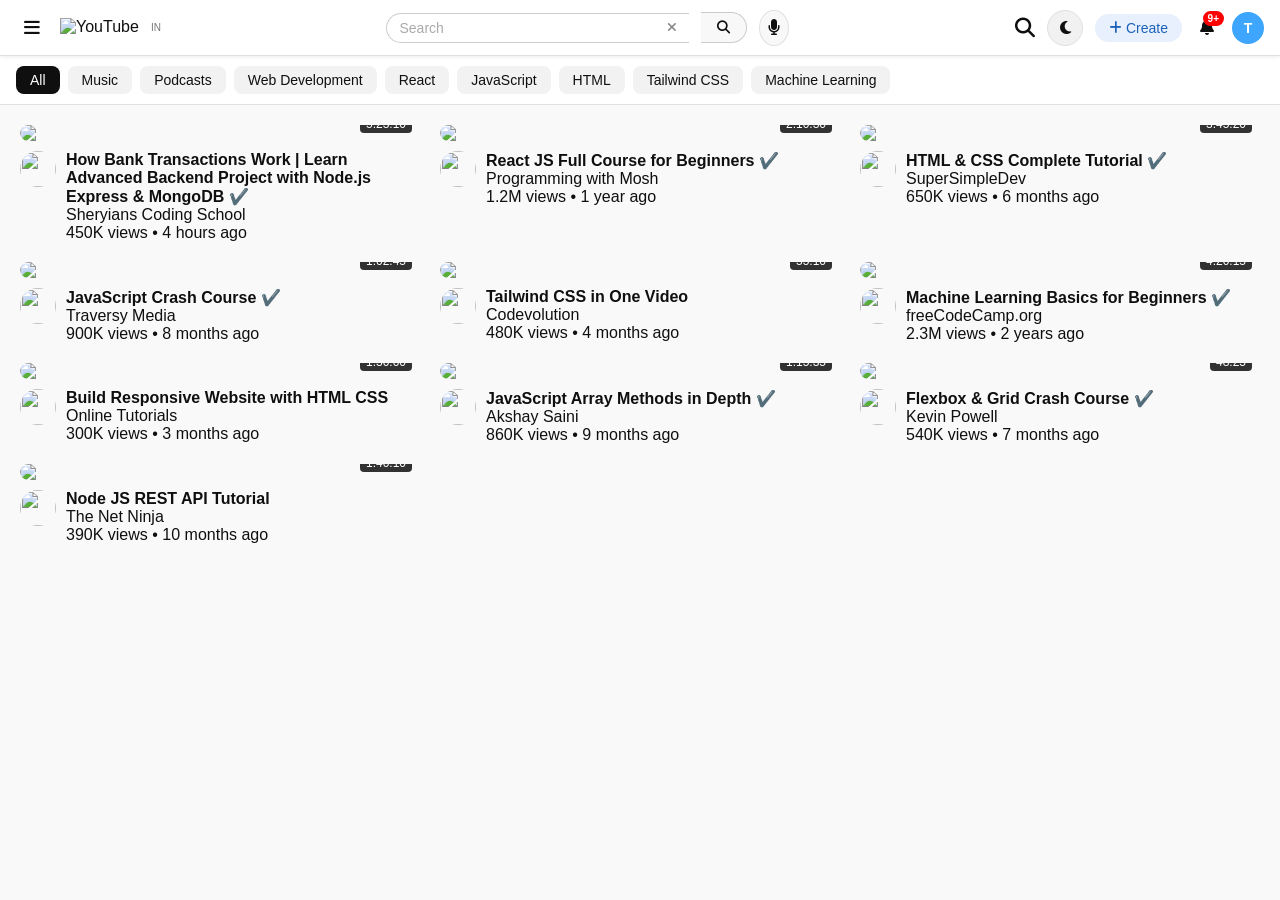
==== project/index.html @ f047711e "YouTube-Clone" ====
<!doctype html>
<html lang="en">
<head>
  <meta charset="UTF-8" />
  <meta name="viewport" content="width=device-width, initial-scale=1.0" />
  <title>YouTube Clone</title>
  <link rel="stylesheet" href="style.css" />
  <link rel="stylesheet" href="https://cdnjs.cloudflare.com/ajax/libs/font-awesome/6.5.0/css/all.min.css"/>
</head>
<body>

  <!-- ================= NAVBAR ================= -->
  <nav class="navbar">

    <div class="nav-left">
      <i class="fas fa-bars icon"></i>
      <!-- Ek hi logo — dark mode mein JS filter lagayega -->
      <img
        src="https://www.gstatic.com/youtube/img/branding/youtubelogo/svg/youtubelogo.svg"
        class="logo"
        alt="YouTube"
      />
      <span class="country">IN</span>
    </div>

    <div class="nav-center">
      <div class="search-box">
        <input type="text" id="searchInput" placeholder="Search"/>
        <i class="fas fa-times clear-btn" id="clearBtn"></i>
      </div>
      <button class="search-btn" id="searchBtn">
        <i class="fas fa-search"></i>
      </button>
      <div class="mic">
        <i class="fas fa-microphone"></i>
      </div>
    </div>

    <div class="nav-right">
      <i class="fas fa-search mobile-search-icon" id="mobileSearchOpen"></i>

      <!-- Theme Toggle -->
      <button class="theme-toggle" id="themeToggle" title="Dark Mode">
        <i class="fas fa-moon" id="themeIcon"></i>
      </button>

      <button class="create-btn"><i class="fas fa-plus"></i> Create</button>
      <div class="bell">
        <i class="fas fa-bell"></i>
        <span class="badge">9+</span>
      </div>
      <div class="profile">T</div>
    </div>

  </nav>

  <!-- ================= MOBILE SEARCH OVERLAY ================= -->
  <div class="mobile-search-overlay" id="mobileSearchOverlay">

    <div class="ms-top">
      <i class="fas fa-arrow-left" id="mobileSearchClose"></i>
      <div class="ms-input-wrap">
        <input type="text" id="mobileSearchInput" placeholder="Search YouTube"/>
        <i class="fas fa-times ms-clear" id="mobileSearchClear"></i>
      </div>
      <div class="ms-mic" id="msMic">
        <i class="fas fa-microphone"></i>
      </div>
    </div>

    <ul class="ms-suggestions" id="msSuggestions"></ul>

  </div>

  <!-- ================= CHIPS ================= -->
  <div class="chips">
    <div class="chip active" data-category="All">All</div>
    <div class="chip" data-category="Music">Music</div>
    <div class="chip" data-category="Podcasts">Podcasts</div>
    <div class="chip" data-category="Web Development">Web Development</div>
    <div class="chip" data-category="React">React</div>
    <div class="chip" data-category="JavaScript">JavaScript</div>
    <div class="chip" data-category="HTML">HTML</div>
    <div class="chip" data-category="Tailwind CSS">Tailwind CSS</div>
    <div class="chip" data-category="Machine Learning">Machine Learning</div>
  </div>

  <!-- ================= VIDEOS ================= -->
  <div class="videos" id="videos"></div>

  <!-- ================= OFFLINE BANNER ================= -->
  <div class="offline-banner" id="offlineBanner"></div>

  <script src="src/main.js" type="module"></script>
</body>
</html>
---- project/style.css ----
/* ========== RESET ========== */
* {
  margin: 0;
  padding: 0;
  box-sizing: border-box;
  font-family: Roboto, Arial, sans-serif;
}

/* ========== LIGHT MODE (default) ========== */
body {
  background: #f9f9f9;
  color: #0f0f0f;
}

/* ========== NAVBAR ========== */
.navbar {
  height: 56px;
  background: #ffffff;
  border-bottom: 1px solid #e0e0e0;
  display: flex;
  align-items: center;
  justify-content: space-between;
  padding: 0 16px;
  position: sticky;
  top: 0;
  z-index: 100;
  box-shadow: 0 1px 4px rgba(0,0,0,0.08);
}

.nav-left,
.nav-center,
.nav-right {
  display: flex;
  align-items: center;
  gap: 12px;
}

/* Logo */
.logo {
  height: 20px;
  display: block;
}

.country {
  font-size: 10px;
  color: #777;
}

.icon {
  font-size: 18px;
  cursor: pointer;
  padding: 8px;
  border-radius: 50%;
  color: #0f0f0f;
}
.icon:hover { background: #f2f2f2; }

/* ========== SEARCH BAR ========== */
.search-box {
  display: flex;
  align-items: center;
  border: 1px solid #ccc;
  border-right: none;
  border-radius: 20px 0 0 20px;
  padding: 6px 12px;
  background: #fff;
  gap: 8px;
}
.search-box:focus-within { border-color: #1c62b9; }

.search-box input {
  border: none;
  outline: none;
  width: 260px;
  font-size: 14px;
  background: transparent;
  color: #0f0f0f;
}
.search-box input::placeholder { color: #aaa; }

.clear-btn {
  cursor: pointer;
  font-size: 13px;
  color: #888;
}
.clear-btn:hover { color: #0f0f0f; }

.search-btn {
  border: 1px solid #ccc;
  border-left: none;
  padding: 7px 16px;
  border-radius: 0 20px 20px 0;
  background: #f8f8f8;
  cursor: pointer;
  color: #0f0f0f;
}
.search-btn:hover { background: #e8e8e8; }

.mic {
  background: #f8f8f8;
  padding: 8px;
  border-radius: 50%;
  cursor: pointer;
  border: 1px solid #e0e0e0;
  color: #0f0f0f;
}
.mic:hover { background: #e8e8e8; }

/* ========== RIGHT NAV ========== */
.create-btn {
  background: #e8f0fd;
  color: #1c62b9;
  padding: 6px 14px;
  border-radius: 20px;
  border: none;
  cursor: pointer;
  font-size: 14px;
  font-weight: 500;
}
.create-btn:hover { background: #d2e3fc; }

.bell {
  position: relative;
  cursor: pointer;
  padding: 6px;
  border-radius: 50%;
  color: #0f0f0f;
}
.bell:hover { background: #f2f2f2; }

.badge {
  position: absolute;
  top: -2px;
  right: -4px;
  background: red;
  color: #fff;
  font-size: 10px;
  padding: 2px 5px;
  border-radius: 10px;
  font-weight: bold;
}

.profile {
  width: 32px;
  height: 32px;
  border-radius: 50%;
  background: #3ea6ff;
  color: white;
  display: flex;
  align-items: center;
  justify-content: center;
  font-weight: bold;
  font-size: 14px;
  cursor: pointer;
}

/* ========== THEME TOGGLE ========== */
.theme-toggle {
  background: #f1f1f1;
  border: 1px solid #e0e0e0;
  width: 36px;
  height: 36px;
  border-radius: 50%;
  cursor: pointer;
  font-size: 15px;
  color: #0f0f0f;
  display: flex;
  align-items: center;
  justify-content: center;
}
.theme-toggle:hover { background: #e0e0e0; }

/* ========== MOBILE SEARCH ICON ========== */
.mobile-search-icon {
  display: none;
  font-size: 20px;
  cursor: pointer;
  color: #0f0f0f;
}

/* ========== CHIPS ========== */
.chips {
  display: flex;
  gap: 8px;
  padding: 10px 16px;
  overflow-x: auto;
  scrollbar-width: none;
  background: #ffffff;
  border-bottom: 1px solid #e0e0e0;
}
.chips::-webkit-scrollbar { display: none; }

.chip {
  background: #f2f2f2;
  color: #0f0f0f;
  padding: 6px 14px;
  border-radius: 8px;
  white-space: nowrap;
  font-size: 14px;
  cursor: pointer;
  font-weight: 500;
}
.chip:hover { background: #e5e5e5; }
.chip.active { background: #0f0f0f; color: #fff; }

/* ========== VIDEOS GRID ========== */
.videos {
  display: grid;
  grid-template-columns: repeat(auto-fill, minmax(300px, 1fr));
  gap: 20px;
  padding: 20px;
}

/* ========== VIDEO CARD ========== */
.video-card {
  cursor: pointer;
}
.video-card:hover .thumbnail { transform: scale(1.02); }

.thumb-wrap {
  position: relative;
  overflow: hidden;
  border-radius: 10px;
}

.thumbnail {
  width: 100%;
  display: block;
  border-radius: 10px;
  transition: transform 0.3s;
}

.duration {
  position: absolute;
  bottom: 8px;
  right: 8px;
  background: rgba(0,0,0,0.8);
  color: #fff;
  font-size: 12px;
  padding: 2px 6px;
  border-radius: 4px;
  font-weight: 500;
}

.video-info {
  display: flex;
  gap: 10px;
  margin-top: 10px;
}

.channel-avatar {
  width: 36px;
  height: 36px;
  border-radius: 50%;
  object-fit: cover;
  flex-shrink: 0;
}

.video-text h4 {
  font-size: 14px;
  font-weight: 600;
  line-height: 1.4;
  color: #0f0f0f;
  display: -webkit-box;
  -webkit-line-clamp: 2;
  -webkit-box-orient: vertical;
  overflow: hidden;
}

.video-text p {
  font-size: 12px;
  color: #606060;
  margin-top: 3px;
}

/* ========== HIGHLIGHT ========== */
.highlight {
  background: #ffd700;
  color: #000;
  border-radius: 2px;
  padding: 0 1px;
}

/* ========== NOT FOUND ========== */
.not-found {
  text-align: center;
  margin-top: 60px;
  color: #606060;
  font-size: 18px;
  grid-column: 1 / -1;
}

/* ========== OFFLINE BANNER ========== */
.offline-banner {
  position: fixed;
  bottom: 0;
  left: 0;
  width: 100%;
  text-align: center;
  padding: 12px;
  font-size: 14px;
  font-weight: 500;
  display: none;
  z-index: 9999;
}
.offline-banner.show    { display: block; }
.offline-banner.offline { background: #f44336; color: #fff; }
.offline-banner.online  { background: #4caf50; color: #fff; }

/* ========== MOBILE SEARCH OVERLAY ========== */
.mobile-search-overlay {
  display: none;
  position: fixed;
  inset: 0;
  background: #fff;
  z-index: 9999;
  flex-direction: column;
  animation: slideDown 0.2s ease;
}
.mobile-search-overlay.active { display: flex; }

@keyframes slideDown {
  from { transform: translateY(-10px); opacity: 0; }
  to   { transform: translateY(0);     opacity: 1; }
}

.ms-top {
  display: flex;
  align-items: center;
  gap: 10px;
  padding: 10px 12px;
  border-bottom: 1px solid #e0e0e0;
  background: #fff;
}

.ms-top .fa-arrow-left {
  font-size: 18px;
  cursor: pointer;
  padding: 8px;
  border-radius: 50%;
  color: #0f0f0f;
}
.ms-top .fa-arrow-left:hover { background: #f2f2f2; }

.ms-input-wrap {
  flex: 1;
  display: flex;
  align-items: center;
  border: 1px solid #ccc;
  border-radius: 20px;
  padding: 7px 14px;
  gap: 8px;
  background: #f8f8f8;
}
.ms-input-wrap:focus-within { border-color: #1c62b9; background: #fff; }

.ms-input-wrap input {
  flex: 1;
  border: none;
  outline: none;
  font-size: 15px;
  background: transparent;
  color: #0f0f0f;
}
.ms-input-wrap input::placeholder { color: #aaa; }

.ms-clear {
  font-size: 13px;
  color: #888;
  cursor: pointer;
  display: none;
}
.ms-clear.visible { display: block; }

.ms-mic {
  background: #f8f8f8;
  border: 1px solid #e0e0e0;
  padding: 9px 10px;
  border-radius: 50%;
  cursor: pointer;
  color: #0f0f0f;
}
.ms-mic:hover { background: #e8e8e8; }

.ms-suggestions {
  list-style: none;
  overflow-y: auto;
  flex: 1;
}

.ms-suggestions li {
  display: flex;
  align-items: center;
  gap: 14px;
  padding: 12px 16px;
  cursor: pointer;
  border-bottom: 1px solid #f2f2f2;
}
.ms-suggestions li:hover { background: #f9f9f9; }

.suggestion-icon  { color: #606060; font-size: 14px; width: 20px; flex-shrink: 0; }
.suggestion-text  { font-size: 14px; color: #0f0f0f; flex: 1; }
.suggestion-text .match { font-weight: 700; }
.suggestion-fill  { color: #aaa; font-size: 13px; flex-shrink: 0; }
.ms-suggestions li:hover .suggestion-fill { color: #555; }

.ms-no-results {
  text-align: center;
  padding: 40px 16px;
  color: #aaa;
  font-size: 14px;
}

/* ========================================================
   DARK MODE — body.dark class se toggle hoga
   ======================================================== */
body.dark {
  background: #0f0f0f;
  color: #fff;
}

body.dark .navbar {
  background: #212121;
  border-bottom-color: #3d3d3d;
  box-shadow: 0 1px 4px rgba(0,0,0,0.4);
}

/* Logo dark mode mein white karo */
body.dark .logo {
  filter: brightness(0) invert(1);
}

body.dark .icon         { color: #fff; }
body.dark .icon:hover   { background: #3d3d3d; }
body.dark .country      { color: #aaa; }

/* Search bar dark */
body.dark .search-box {
  background: #121212;
  border-color: #3d3d3d;
}
body.dark .search-box input { color: #fff; }
body.dark .search-box input::placeholder { color: #666; }
body.dark .clear-btn { color: #aaa; }
body.dark .clear-btn:hover { color: #fff; }

body.dark .search-btn {
  background: #272727;
  border-color: #3d3d3d;
  color: #fff;
}
body.dark .search-btn:hover { background: #3d3d3d; }

body.dark .mic {
  background: #272727;
  border-color: #3d3d3d;
  color: #fff;
}
body.dark .mic:hover { background: #3d3d3d; }

/* Right nav dark */
body.dark .create-btn  { background: #263850; color: #3ea6ff; }
body.dark .bell        { color: #fff; }
body.dark .bell:hover  { background: #3d3d3d; }
body.dark .mobile-search-icon { color: #fff; }

/* Theme toggle dark */
body.dark .theme-toggle {
  background: #272727;
  border-color: #3d3d3d;
  color: #fff;
}
body.dark .theme-toggle:hover { background: #3d3d3d; }

/* Chips dark */
body.dark .chips { background: #212121; border-bottom-color: #3d3d3d; }
body.dark .chip  { background: #272727; color: #fff; }
body.dark .chip:hover  { background: #3d3d3d; }
body.dark .chip.active { background: #fff; color: #0f0f0f; }

/* Video card dark */
body.dark .video-text h4 { color: #fff; }
body.dark .video-text p  { color: #aaa; }

/* Mobile overlay dark */
body.dark .mobile-search-overlay { background: #212121; }
body.dark .ms-top {
  background: #212121;
  border-bottom-color: #3d3d3d;
}
body.dark .ms-top .fa-arrow-left { color: #fff; }
body.dark .ms-top .fa-arrow-left:hover { background: #3d3d3d; }

body.dark .ms-input-wrap {
  background: #121212;
  border-color: #3d3d3d;
}
body.dark .ms-input-wrap:focus-within { background: #1a1a1a; }
body.dark .ms-input-wrap input { color: #fff; }
body.dark .ms-input-wrap input::placeholder { color: #666; }
body.dark .ms-clear { color: #aaa; }

body.dark .ms-mic {
  background: #272727;
  border-color: #3d3d3d;
  color: #fff;
}
body.dark .ms-mic:hover { background: #3d3d3d; }

body.dark .ms-suggestions li {
  border-bottom-color: #2a2a2a;
}
body.dark .ms-suggestions li:hover { background: #2a2a2a; }
body.dark .suggestion-icon  { color: #aaa; }
body.dark .suggestion-text  { color: #fff; }
body.dark .suggestion-fill  { color: #555; }
body.dark .ms-suggestions li:hover .suggestion-fill { color: #aaa; }

body.dark .not-found { color: #aaa; }

/* ========== MOBILE RESPONSIVE ========== */
@media (max-width: 768px) {
  .nav-center         { display: none; }
  .create-btn         { display: none; }
  .mobile-search-icon { display: block; }
  .country            { display: none; }

  .videos {
    grid-template-columns: 1fr;
    padding: 10px;
    gap: 14px;
  }
}

@media (max-width: 480px) {
  .bell { display: none; }
}
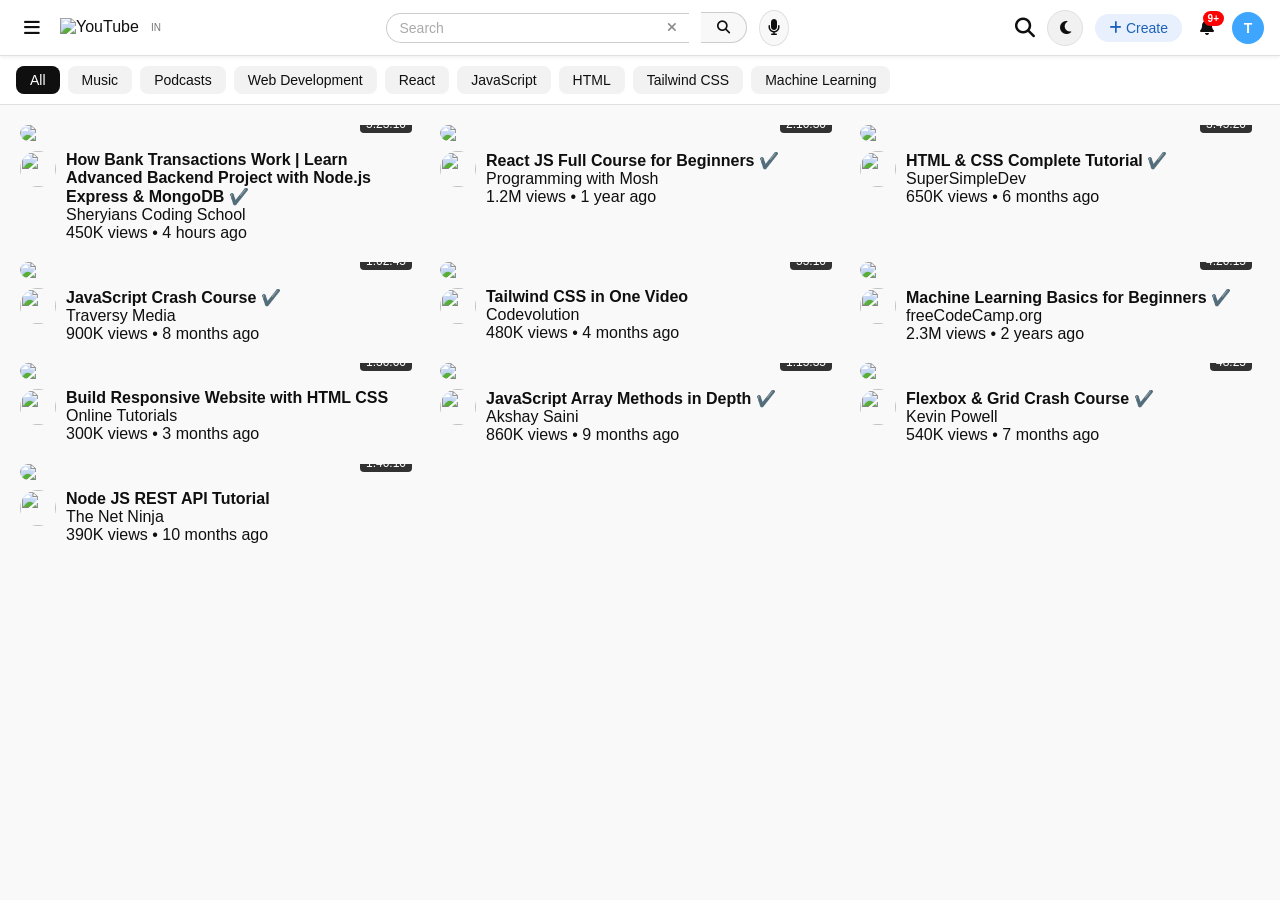
==== commit 902fb235: "main.js file path change" ====
--- a/project/index.html
+++ b/project/index.html
@@ -91,6 +91,7 @@
   <!-- ================= OFFLINE BANNER ================= -->
   <div class="offline-banner" id="offlineBanner"></div>
 
-  <script src="src/main.js" type="module"></script>
+  <script type="module" src="./main.js"></script>
+
 </body>
 </html>
